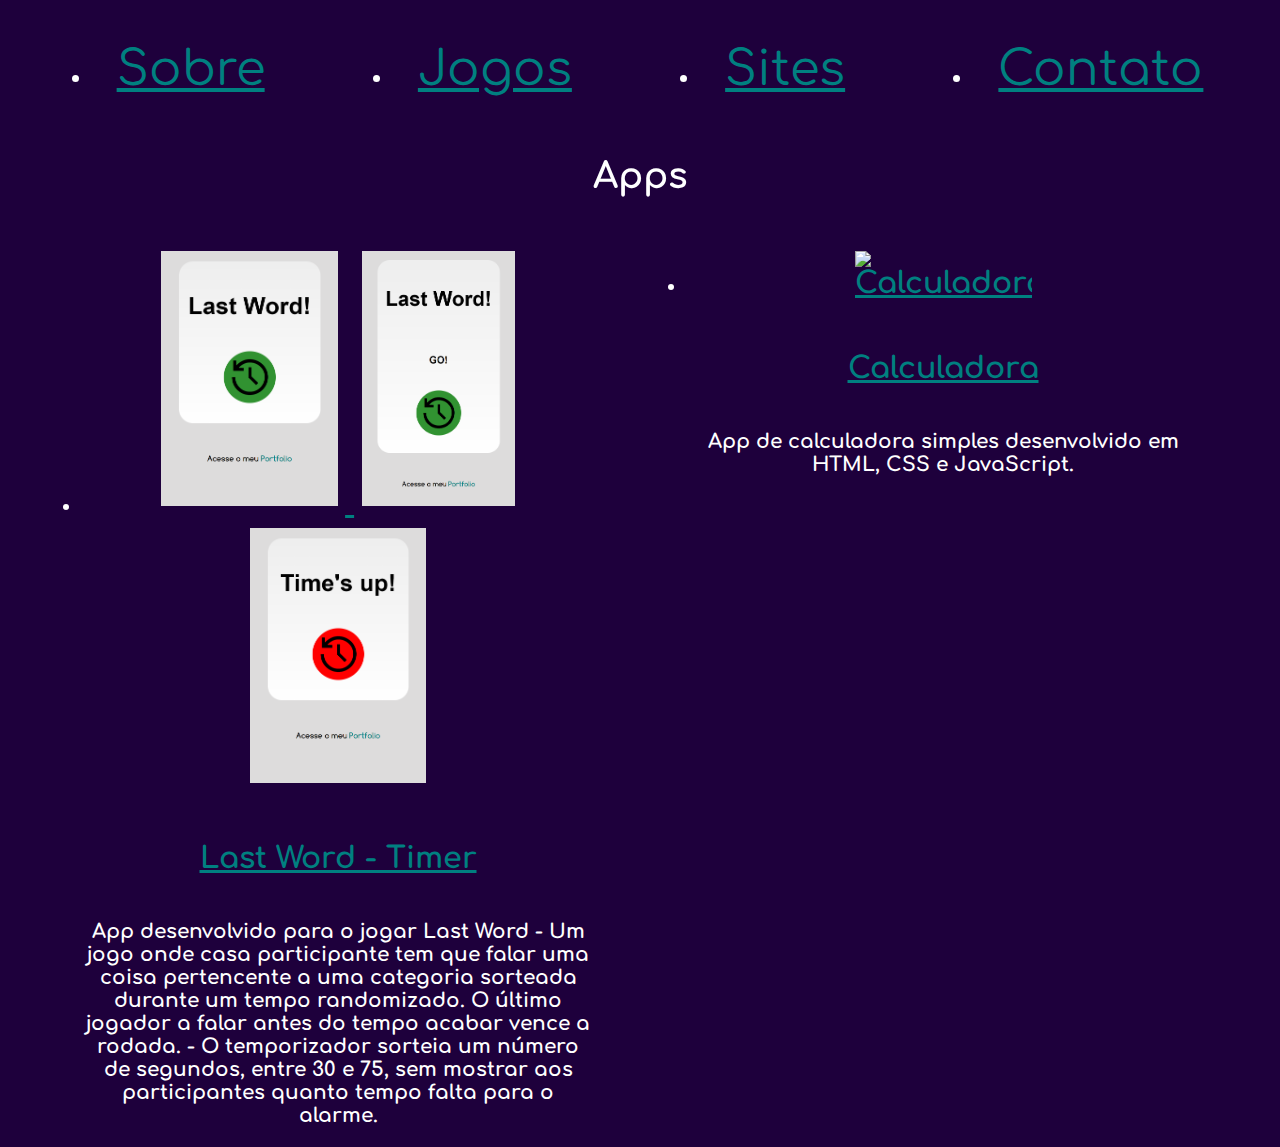
==== apps.html @ 85f7b19e "Update" ====
<!DOCTYPE html>
</DOc>
<html lang="br">

<head>
    <meta charset="UTF-8">
    <meta http-equiv="X-UA-Compatible" content="IE=edge">
    <meta name="viewport" content="width=device-width, initial-scale=1.0">
    <link rel="stylesheet" href="css/reset.css">
    <link rel="stylesheet" href="css/base.css">
    <link rel="stylesheet" href="css/mobile.css">


    <style>
        @import url('https://fonts.googleapis.com/css2?family=Comfortaa:wght@300;500;700&family=Rock+Salt&display=swap');
    </style>
    <title>Apps - Cadu Nicodemo</title>
</head>

<body>
    <header class="subpage-header">
        <nav class="menu">
            <ul>
                <li><a href="index.html">Sobre</a></li>
                <li><a href="jogos.html">Jogos</a></li>
                <li><a href="sites.html">Sites</a></li>
                <li><a href="contato.html">Contato</a></li>
            </ul>
        </nav>
        <h2 class="site-subtitle">Apps</h2>
    </header>
    <div class="apps">
        <ul class="apps__lista grid">
            <li class="apps__item">
                <a href="https://cadunicodemo.github.io/LastWord-Timer/">
                    <img class="apps__img" src="img/LastWord-Timer_(0).png" alt="LastWord-Timer_0">
                    <img class="apps__img" src="img/LastWord-Timer_(C).png" alt="LastWord-Timer_1">
                    <img class="apps__img" src="img/LastWord-Timer_(F).png" alt="LastWord-Timer_2">
                    <p>Last Word - Timer</p>
                </a>
                <figcaption>App desenvolvido para o jogar Last Word - Um jogo onde casa participante tem que falar uma coisa pertencente a uma categoria sorteada durante um tempo randomizado. O último jogador a falar antes do tempo acabar vence a rodada. - O temporizador
                    sorteia um número de segundos, entre 30 e 75, sem mostrar aos participantes quanto tempo falta para o alarme.
                </figcaption>
            </li>
            <li class="apps__item">
                <a href="https://cadunicodemo.github.io/Calculadora/">
                    <img class="apps__img" src="img/Calculadora.png" alt="Calculadora">
                    <p>Calculadora</p>
                </a>
                <figcaption>App de calculadora simples desenvolvido em HTML, CSS e JavaScript.
                </figcaption>
            </li>
        </ul>
    </div>

</body>
---- css/base.css ----
* {
    box-sizing: border-box;
    --background-mobile: rgb(6, 6, 68);
    --background-desktop: rgb(30, 0, 60);
}

body {
    background-color: var(--background-desktop);
    font-family: Arial;
    height: 100vh;
    font-size: 24px;
    color: white;
}

header {
    height: 100vh;
    display: flex;
    justify-content: center;
    align-items: center;
}

.header__contato {
    height: 50vh;
    display: flex;
    justify-content: center;
    align-items: center;
}

.pagina {
    height: 25vh;
    display: flex;
    justify-content: center;
    align-items: center;
}

.menu {
    background-color: var(--background-desktop);
    position: fixed;
    width: 100vw;
    top: 0;
}

.menu ul {
    display: flex;
    height: 10vh;
    justify-content: space-around;
}

.menu ul {
    align-items: center;
}

.menu a {
    display: block;
    margin: auto;
    font-family: 'Comfortaa', cursive;
    font-size: 2em;
    color: teal;
}

a {
    display: block;
    margin: auto;
    font-family: 'Comfortaa', cursive;
    font-size: 1.5em;
    color: teal;
    padding: 0.5em;
}

a p {
    padding-top: .5em;
}

a:hover {
    text-decoration: underline;
}

.title {
    position: absolute;
    top: 10vh;
}

.site-subtitle,
.subtitle,
.site-title {
    color: white;
    text-align: center;
    padding: 1em;
    align-items: center;
}

.site-title {
    font-size: 4em;
    font-family: 'Rock Salt', cursive;
}

.subtitle {
    font-size: 2em;
    margin: -2em;
}

.site-subtitle {
    font-size: 1.5em;
    position: fixed;
    top: 10vh;
    font-family: 'Comfortaa', cursive;
}

.subpage-header {
    max-height: 20vh;
    display: flex;
    justify-content: center;
    align-items: center;
}

.portifolio {
    font-family: 'Comfortaa', cursive;
}

.img-portfolio {
    max-height: 200px;
    width: auto;
    padding: 20px;
}

.jogos__lista {
    font-family: 'Comfortaa', cursive;
    font-size: 20px;
    font-weight: 900;
    display: flex;
    flex-direction: row;
    flex-wrap: wrap;
    justify-content: space-evenly;
    align-items: center;
    padding: 10px;
}

.jogos__item {
    margin: 1em;
    padding: 1em;
    text-align: center;
}

.sites__lista {
    font-family: 'Comfortaa', cursive;
    font-size: 20px;
    font-weight: 900;
    text-align: center;
    margin-left: 5vw;
}

.sites__item {
    text-align: center;
    max-width: 40vw;
}

.sites__img {
    max-height: 30vh;
    padding: 0.25em;
    max-width: 15vw;
}

.sites__titulo {
    padding: 0.5em;
    font-size: 24px;
    text-transform: uppercase;
}

.jogos__img {
    max-width: 20vw;
}

.grid {
    padding: 1em .5em;
    display: grid;
    grid-template-columns: 1fr 1fr;
    gap: 1.5em;
}

.tela-alvo {
    border: 1px solid teal
}

.telaJogo {
    text-align: center;
    padding: 1em;
}

#placar {
    color: white;
    font-size: 14px;
    text-align: center;
    padding: 0.5em;
    margin: 0.5em;
}

.apps__img {
    max-height: 30vh;
    padding: 0.25em;
    max-width: 15vw;
}

.apps__lista {
    font-family: 'Comfortaa', cursive;
    font-size: 20px;
    font-weight: 900;
    text-align: center;
    margin-left: 5vw;
}

.apps__item {
    text-align: center;
    max-width: 40vw;
}
---- css/mobile.css ----
@media (max-width: 1200px) {
    body {
        background-color: var(--background-mobile);
    }
    .menu {
        background-color: var(--background-mobile);
    }
    .menu a {
        font-size: 1em;
    }
    .tela-alvo {
        position: fixed;
        left: 16%;
        border: 1px solid teal
    }
}
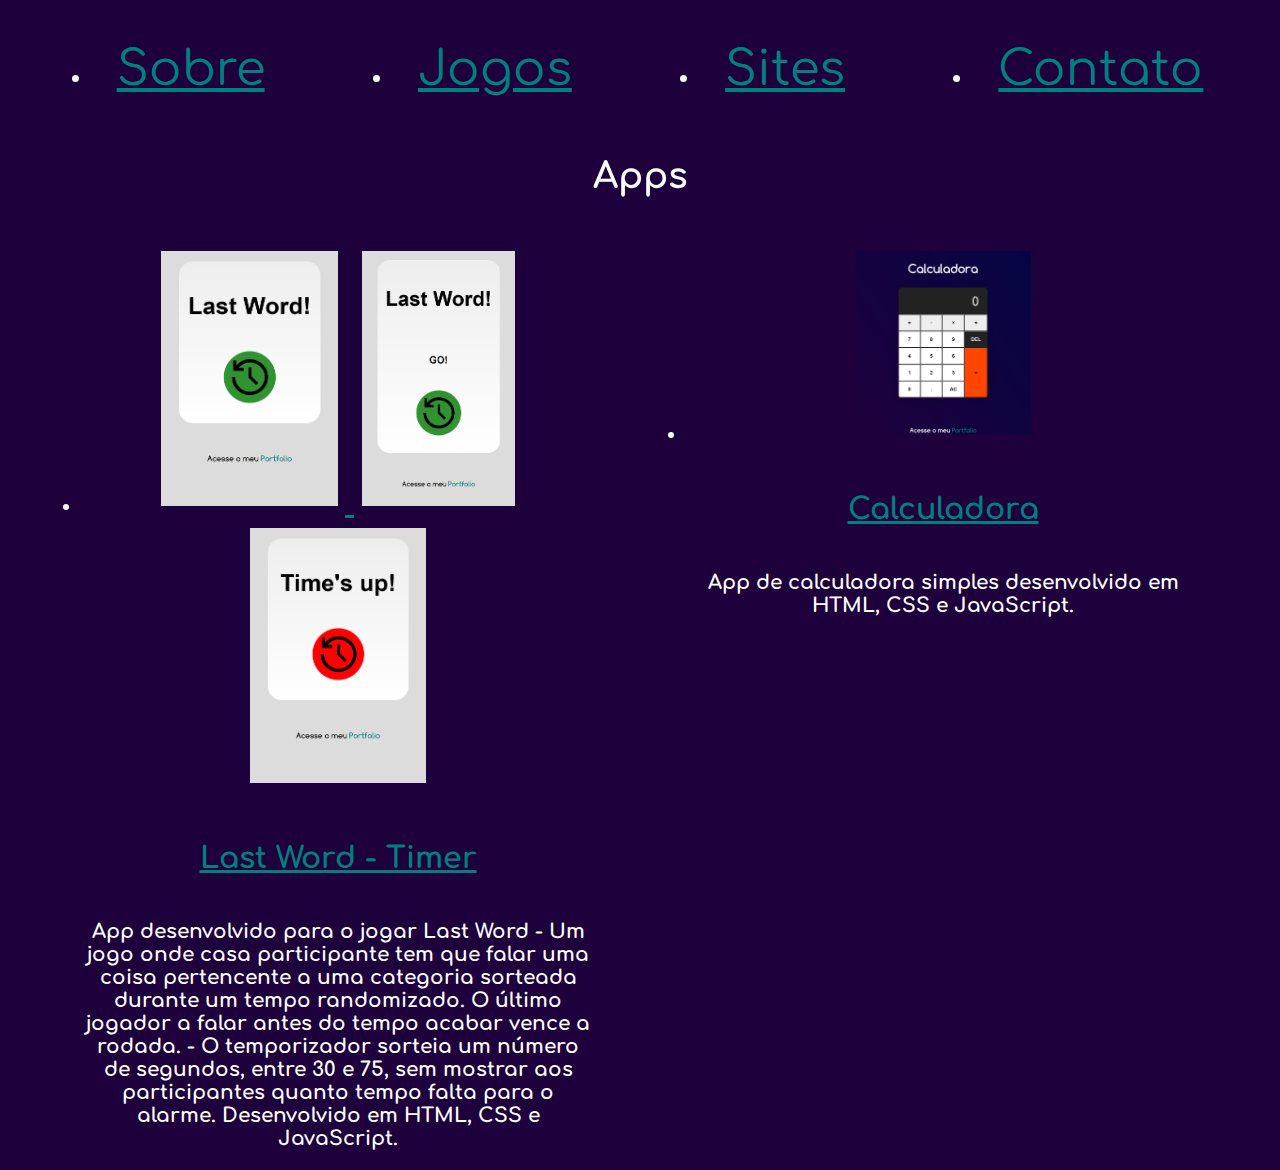
==== commit 8f545142: "Update" ====
--- a/apps.html
+++ b/apps.html
@@ -39,7 +39,7 @@
                     <p>Last Word - Timer</p>
                 </a>
                 <figcaption>App desenvolvido para o jogar Last Word - Um jogo onde casa participante tem que falar uma coisa pertencente a uma categoria sorteada durante um tempo randomizado. O último jogador a falar antes do tempo acabar vence a rodada. - O temporizador
-                    sorteia um número de segundos, entre 30 e 75, sem mostrar aos participantes quanto tempo falta para o alarme.
+                    sorteia um número de segundos, entre 30 e 75, sem mostrar aos participantes quanto tempo falta para o alarme. Desenvolvido em HTML, CSS e JavaScript.
                 </figcaption>
             </li>
             <li class="apps__item">
